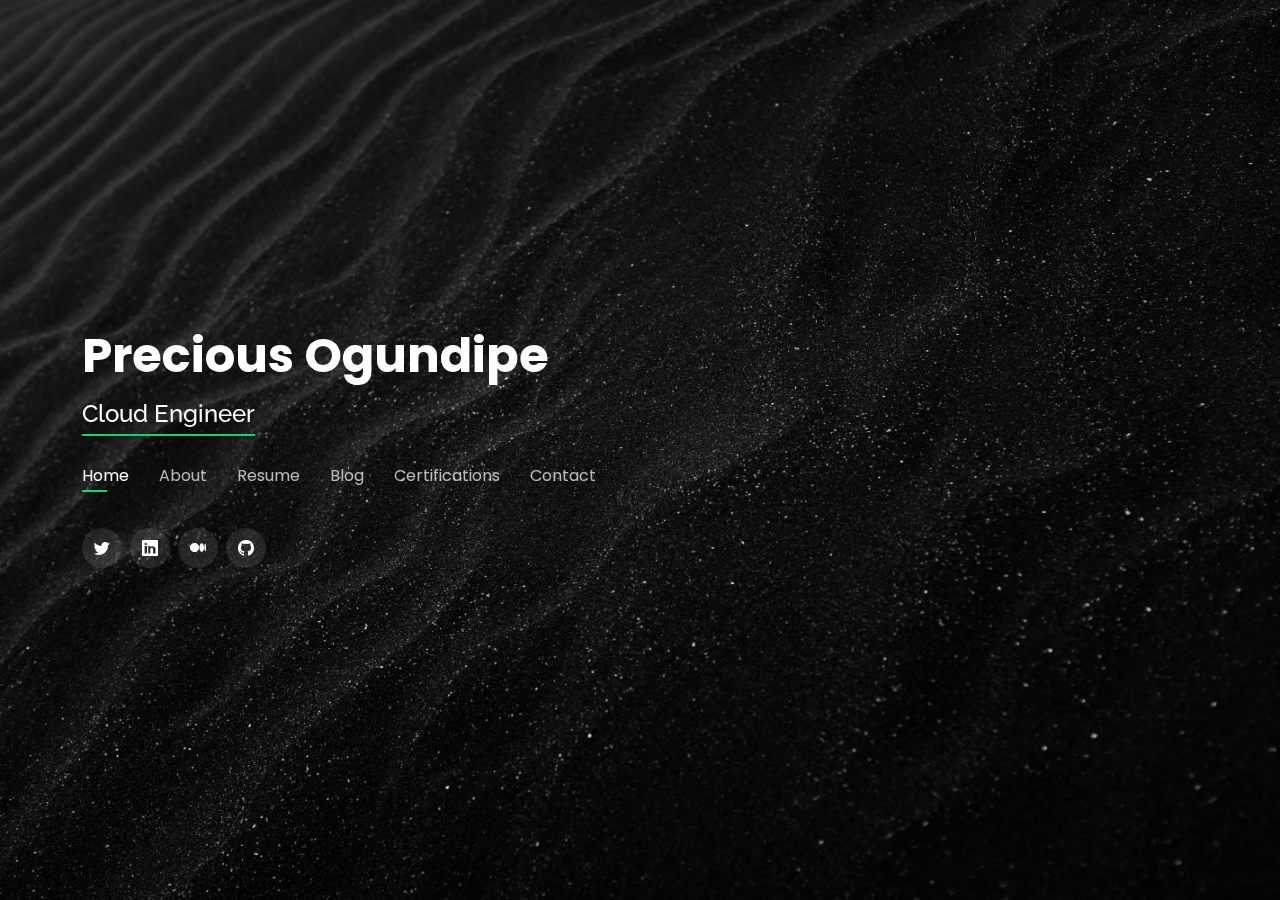
==== Week2/index.html @ 2ef1cd2e "reupload" ====
<!DOCTYPE html>
<html lang="en">

<head>
  <meta charset="utf-8">
  <meta content="width=device-width, initial-scale=1.0" name="viewport">

  <meta content="" name="description">
  <meta content="" name="keywords">

  <!-- Favicons -->
  <link href="assets/img/favicon.png" rel="icon">
  <link href="assets/img/apple-touch-icon.png" rel="apple-touch-icon">

  <!-- Google Fonts -->
  <link href="https://fonts.googleapis.com/css?family=Open+Sans:300,300i,400,400i,600,600i,700,700i|Raleway:300,300i,400,400i,500,500i,600,600i,700,700i|Poppins:300,300i,400,400i,500,500i,600,600i,700,700i" rel="stylesheet">

  <!-- Vendor CSS Files -->
  <link href="assets/vendor/bootstrap/css/bootstrap.min.css" rel="stylesheet">
  <link href="assets/vendor/bootstrap-icons/bootstrap-icons.css" rel="stylesheet">
  <link href="assets/vendor/boxicons/css/boxicons.min.css" rel="stylesheet">
  <link href="assets/vendor/glightbox/css/glightbox.min.css" rel="stylesheet">
  <link href="assets/vendor/remixicon/remixicon.css" rel="stylesheet">
  <link href="assets/vendor/swiper/swiper-bundle.min.css" rel="stylesheet">

  <!-- Template Main CSS File -->
  <link href="assets/css/style.css" rel="stylesheet">

  <!-- =======================================================
  * Template Name: Personal
  * Updated: Sep 18 2023 with Bootstrap v5.3.2
  * Template URL: https://bootstrapmade.com/personal-free-resume-bootstrap-template/
  * Author: BootstrapMade.com
  * License: https://bootstrapmade.com/license/
  ======================================================== -->
</head>

<body>

  <!-- ======= Header ======= -->
  <header id="header">
    <div class="container">

      <h1><a href="index.html">Precious Ogundipe</a></h1>
      <!-- Uncomment below if you prefer to use an image logo -->
      <!-- <a href="index.html" class="mr-auto"><img src="assets/img/logo.png" alt="" class="img-fluid"></a> -->
      <h2><span>Cloud Engineer</span></h2>

      <nav id="navbar" class="navbar">
        <ul>
          <li><a class="nav-link active" href="#header">Home</a></li>
          <li><a class="nav-link" href="#about">About</a></li>
          <li><a class="nav-link" href="#resume">Resume</a></li>
          <li><a class="nav-link" href="#services">Blog</a></li>
          <li><a class="nav-link" href="#certifications">Certifications</a></li>
          <li><a class="nav-link" href="#contact">Contact</a></li>
          <li><a class="counter"></a></li>
        </ul>
        <i class="bi bi-list mobile-nav-toggle"></i>
      </nav><!-- .navbar -->

      <div class="social-links">
        <a href="https://twitter.com/Emoji___Queen" class="twitter"><i class="bi bi-twitter"></i></a>
        <a href="https://www.linkedin.com/in/precious-ogundipe/" class="linkedin"><i class="bi bi-linkedin"></i></a>
        <a href="https://medium.com/@preciousdipe" class="medium"><i class="bi bi-medium"></i></a>
        <a href="https://github.com/preciousdipe" class="github"><i class="bi bi-github"></i></a>
      </div>

    </div>
  </header><!-- End Header -->

  <!-- ======= About Section ======= -->
  <section id="about" class="about">

    <!-- ======= About Me ======= -->
    <div class="about-me container">

      <div class="section-title">
        <h2>About</h2>
        <p>Learn more about me</p>
      </div>

      <div class="row">
        <div class="col-lg-4" data-aos="fade-right">
          <img src="assets/img/me.jpg" class="img-fluid" alt="">
        </div>
        <div class="col-lg-8 pt-4 pt-lg-0 content" data-aos="fade-left">
          <h3>DevOps &amp; Cloud Engineer</h3>
          <p class="fst-italic">
            I am passionate about cloud computing and I am actively engaged in exploring the expansive landscape of cloud technologies. My dedication lies in effectively harnessing AWS services to architect scalable and proficient solutions.
          </p>
          <div class="row">
            <div class="col-lg-6">
              <ul>
                <li><i class="bi bi-chevron-right"></i> <strong>Birthday:</strong> <span>5 May</span></li>
                <li><i class="bi bi-chevron-right"></i> <strong>Phone:</strong> <span>+2348110873831</span></li>
                <li><i class="bi bi-chevron-right"></i> <strong>City:</strong> <span>Lagos, Nigeria</span></li>
              </ul>
            </div>
          </div>
          <p>
          </p>
        </div>
      </div>
    <!-- ======= Skills  ======= -->
    <div class="skills container">

      <div class="section-title">
        <h2>Skills</h2>
      </div>

      <div class="row skills-content">

        <div class="col-lg-6">

          <div class="progress">
            <span class="skill">HTML and CSS <i class="val"></i></span>
            <div class="progress-bar-wrap">
              <div class="progress-bar" role="progressbar" aria-valuenow="80" aria-valuemin="0" aria-valuemax="100"></div>
            </div>
          </div>

          <div class="progress">
            <span class="skill">SQL <i class="val"></i></span>
            <div class="progress-bar-wrap">
              <div class="progress-bar" role="progressbar" aria-valuenow="90" aria-valuemin="0" aria-valuemax="100"></div>
            </div>
          </div>

          <div class="progress">
            <span class="skill">AWS Cloud <i class="val"></i></span>
            <div class="progress-bar-wrap">
              <div class="progress-bar" role="progressbar" aria-valuenow="93" aria-valuemin="0" aria-valuemax="100"></div>
            </div>
          </div>

        </div>

        <div class="col-lg-6">

          <div class="progress">
            <span class="skill">Python <i class="val"></i></span>
            <div class="progress-bar-wrap">
              <div class="progress-bar" role="progressbar" aria-valuenow="88" aria-valuemin="0" aria-valuemax="100"></div>
            </div>
          </div>

          <div class="progress">
            <span class="skill">Shell Scripting <i class="val"></i></span>
            <div class="progress-bar-wrap">
              <div class="progress-bar" role="progressbar" aria-valuenow="90" aria-valuemin="0" aria-valuemax="100"></div>
            </div>
          </div>

          <div class="progress">
            <span class="skill">Google Cloud <i class="val"></i></span>
            <div class="progress-bar-wrap">
              <div class="progress-bar" role="progressbar" aria-valuenow="60" aria-valuemin="0" aria-valuemax="100"></div>
            </div>
          </div>

        </div>

      </div>

    </div><!-- End Skills -->

    <!-- ======= Interests ======= -->
    <div class="interests container">

      <div class="section-title">
        <h2>Interests</h2>
      </div>

      <div class="row">
        <div class="col-lg-3 col-md-4">
          <div class="icon-box">
            <i class="ri-server-fill" style="color: #ffbb2c;"></i>
            <h3>Kubernetes</h3>
          </div>
        </div>
        <div class="col-lg-3 col-md-4 mt-4 mt-md-0">
          <div class="icon-box">
            <i class="ri-bar-chart-box-line" style="color: #5578ff;"></i>
            <h3>CI/CD</h3>
          </div>
        </div>
        <div class="col-lg-3 col-md-4 mt-4 mt-md-0">
          <div class="icon-box">
            <i class="ri-game-line" style="color: #e80368;"></i>
            <h3>Gaming</h3>
          </div>
        </div>
        <div class="col-lg-3 col-md-4 mt-4 mt-lg-0">
          <div class="icon-box">
            <i class="ri-code-s-slash-line" style="color: #e361ff;"></i>
            <h3>Programming</h3>
          </div>
        </div>
        <div class="col-lg-3 col-md-4 mt-4">
          <div class="icon-box">
            <i class="ri-database-2-line" style="color: #47aeff;"></i>
            <h3>Databases</h3>
          </div>
        </div>
        <div class="col-lg-3 col-md-4 mt-4">
          <div class="icon-box">
            <i class="ri-gradienter-line" style="color: #ffa76e;"></i>
            <h3>Automation</h3>
          </div>
        </div>
        <div class="col-lg-3 col-md-4 mt-4">
          <div class="icon-box">
            <i class="ri-terminal-box-fill" style="color: #11dbcf;"></i>
            <h3>Terraform</h3>
          </div>
        </div>
        <div class="col-lg-3 col-md-4 mt-4">
          <div class="icon-box">
            <i class="ri-movie-line" style="color: #4233ff;"></i>
            <h3>Movies</h3>
          </div>
        </div>
        <div class="col-lg-3 col-md-4 mt-4">
          <div class="icon-box">
            <i class="ri-github-fill" style="color: #b2904f;"></i>
            <h3>Github</h3>
          </div>
        </div>
        <div class="col-lg-3 col-md-4 mt-4">
          <div class="icon-box">
            <i class="ri-music-line" style="color: #b20969;"></i>
            <h3>Music</h3>
          </div>
        </div>
        <div class="col-lg-3 col-md-4 mt-4">
          <div class="icon-box">
            <i class="ri-brain-line" style="color: #ff5828;"></i>
            <h3>AI/ML</h3>
          </div>
        </div>
        <div class="col-lg-3 col-md-4 mt-4">
          <div class="icon-box">
            <i class="ri-translate" style="color: #29cc61;"></i>
            <h3>Language</h3>
          </div>
        </div>
      </div>

  </section><!-- End About Section -->

  <!-- ======= Resume Section ======= -->
  <section id="resume" class="resume">
    <div class="container">

      <div class="section-title">
        <h2>Resume</h2>
        <p>Resume</p>
      </div>

      <div class="row">
        <div class="col-lg-6">
          <h3 class="resume-title">Summary</h3>
          <div class="resume-item pb-0">
            <h4>Precious Ogundipe</h4>
            <p><em>AWS Cloud Engineer who is skilled at designing and implementing high available and cost effective cloud solutions to meet organizational needs. Possess solid understanding of AWS services, including EC2, S3,
              RDS, and Lambda, coupled with hands-on experience in deploying and managing cloud infrastructure.</em></p>
            <p>
            <ul>
              <li>Lagos, Nigeria</li>
              <li>(234) 8110873831</li>
              <li>preciousdipe@gmail.com</li>
            </ul>
            </p>
          </div>

          <h3 class="resume-title">Education</h3>
          <div class="resume-item">
            <h4>Cloud Computing</h4>
            <h5>September 2023 - December 2023</h5>
            <p><em>AWS Re/Start</em></p>
            <li>
              Completed full-time, classroom based skills development and training program on IT fundamentals, AWS Cloud, and professional skills.
            </li>
            <li>
              Built IT fundamental skills, including: working knowledge of Linux OS, writing scripts in Python and Shell.
Learned how to apply core AWS services in the areas of compute, storage and networking; including EC2, S3, IAM, VPC, Lambda, Cloud Formation, RDS and Route 53.
            </li>
            <li>
              Demonstrated strong verbal and written communication skills, including the ability to explain technical information and terminology to non-technical end users.
            </li>
            <li>
              Learned how to configure, monitor, and support the suite of core AWS services.
            </li>
          </div>
          <div class="resume-item">
            <h4>Applied Geophysics &amp; Seismology</h4>
            <h5>2016 - 2023</h5>
            <p><em>Federal University of Technology Akure, Nigeria</em></p>
          </div>
        </div>
        <div class="col-lg-6">
          <h3 class="resume-title">Professional Experience</h3>
          <div class="resume-item">
            <h4>Lonadek Intern</h4>
            <h5>Septemeber 2023 - Present</h5>
            <p><em>Yaba, Lagos </em></p>
            <p>
            <ul>
              <li>Gained hands-on experience with AWS services such as EC2, S3, and RDS, ensuring seamless migration and
                optimizing resource utilization.</li>
              <li>Contributed to the implementation of security best practices, ensuring compliance with industry standards and
                AWS security protocols.</li>
              <li>Collaborated with the security team to establish and enforce access controls, encryption policies, and monitoring
                mechanisms</li>
              <li>Developed comprehensive documentation outlining AWS best practices, security measures, and cost optimization
                strategies for internal reference.</li>
            </ul>
            </p>
          </div>
        </div>
      </div>

    </div>
  </section><!-- End Resume Section -->

  <!-- ======= Services Section ======= -->
  <section id="services" class="services">
    <div class="container">

      <div class="section-title">
        <h2>Blog</h2>
      </div>

      <div class="row">
        <div class="col-lg-4 col-md-6 d-flex align-items-stretch">
          <div class="icon-box">
            <div class="icon"><i class="bx bxl-dribbble"></i></div>
            <h4><a href="https://medium.com/@preciousdipe/deploying-an-ec2-instance-a-beginners-guide-ca88b39eff12">Deploying an EC2 Instance</a></h4>
            <p>Executing the deployment of an EC2 instance, involving the provisioning and configuration of a virtual server on Amazon Web Services (AWS) to meet specific computing needs.</p>
          </div>
        </div>

        <div class="col-lg-4 col-md-6 d-flex align-items-stretch mt-4 mt-md-0">
          <div class="icon-box">
            <div class="icon"><i class="bx bx-file"></i></div>
            <h4><a href="https://medium.com/@preciousdipe/setting-up-amazon-linux-ec2-instance-for-web-server-installation-e1ef56aa4a0a">Setting Up Amazon Linux EC2 Instance for Web Server Installation</a></h4>
            <p>Established an Amazon Linux EC2 instance to facilitate the seamless installation of a web server, streamlining the process for efficient hosting and web-based applications.</p>
          </div>
        </div>

        <div class="col-lg-4 col-md-6 d-flex align-items-stretch mt-4 mt-lg-0">
          <div class="icon-box">
            <div class="icon"><i class="bx bx-tachometer"></i></div>
            <h4><a href="https://medium.com/@preciousdipe/securing-your-website-with-aws-cloudtrail-b3ff0b803da3">Securing Your Website with AWS CloudTrail</a></h4>
            <p>Enhancing website security through the implementation of AWS CloudTrail for comprehensive monitoring and auditing of activities within the AWS environment.</p>
          </div>
        </div>

        <div class="col-lg-4 col-md-6 d-flex align-items-stretch mt-4">
          <div class="icon-box">
            <div class="icon"><i class="bx bx-world"></i></div>
            <h4><a href="https://medium.com/@preciousdipe/creating-and-configuring-your-relational-database-on-amazon-rds-688ea8dff659">Creating and Configuring Your Relational Database on Amazon RDS</a></h4>
            <p>Established and configured a relational database on Amazon RDS for efficient data management</p>
          </div>
        </div>

        <div class="col-lg-4 col-md-6 d-flex align-items-stretch mt-4">
          <div class="icon-box">
            <div class="icon"><i class="bx bx-slideshow"></i></div>
            <h4><a href="https://medium.com/@preciousdipe/understanding-amazon-ebs-5fa960745d4c">Understanding Amazon EBS</a></h4>
            <p>Comprehensively grasping the intricacies of Amazon Elastic Block Store (EBS), a scalable block storage service on AWS</p>
          </div>
        </div>

        <div class="col-lg-4 col-md-6 d-flex align-items-stretch mt-4">
          <div class="icon-box">
            <div class="icon"><i class="bx bx-arch"></i></div>
            <h4><a href="https://medium.com/@preciousdipe/automating-data-management-on-aws-a-step-by-step-tutorial-4525cf70aef6">Automating Data Management on AWS: A Step-by-Step Tutorial</a></h4>
            <p>Streamlined data management on AWS through automation techniques</p>
          </div>
        </div>

      </div>

    </div>
  </section><!-- End Services Section -->

  <!-- ======= Services Section ======= -->
  <section id="certifications" class="services">
    <div class="container">

      <div class="section-title">
        <h2>Certifications</h2>
      </div>

      <div class="row">
        <div class="col-lg-4 col-md-6 d-flex align-items-stretch">
          <div class="icon-box">
            <a href="https://www.credly.com/badges/46d97d95-184f-40d1-b402-21c3e1bffd00/public_url">
              <img src="assets\img\certification\restart.png" alt="Certificate 1" style="width: 300px; height: auto;">
            </a>
            <h4><a href="https://www.credly.com/badges/46d97d95-184f-40d1-b402-21c3e1bffd00/public_url">AWS re/Start Graduate</a></h4>
          </div>
        </div>

        <div class="col-lg-4 col-md-6 d-flex align-items-stretch mt-4 mt-md-0">
          <div class="icon-box">
            <a href="https://www.hackerrank.com/certificates/4501b8b2c503">
              <img src="assets\img\certification\SQL_intermediate.png" alt="Certificate 1" style="width: 300px; height: auto;">
            </a>
            <h4 style="margin-top: 30px;"><a href="https://www.hackerrank.com/certificates/4501b8b2c503">HackerRank SQL (Intermediate)</a></h4>
          </div>
        </div>

        <div class="col-lg-4 col-md-6 d-flex align-items-stretch mt-4 mt-lg-0">
          <div class="icon-box">
            <a href="https://www.hackerrank.com/certificates/4501b8b2c503">
              <img src="assets\img\certification\SQL_basic.png" alt="Certificate 1" style="width: 300px; height: auto;">
            </a>
            <h4 style="margin-top: 30px;"><a href="https://www.hackerrank.com/certificates/4501b8b2c503">HackerRank SQL (Basic)</a></h4>
          </div>
        </div>

        <div class="col-lg-4 col-md-6 d-flex align-items-stretch mt-4">
          <div class="icon-box">
            <a href="https://www.hackerrank.com/certificates/4501b8b2c503">
              <img src="assets\img\certification\python_basic.png" alt="Certificate 1" style="width: 300px; height: auto;">
            </a>
            <h4 style="margin-top: 30px;"><a href="https://www.hackerrank.com/certificates/4501b8b2c503">HackerRank Python (Basic)</a></h4>
          </div>
        </div>
      </div>
    </div>
  </section><!-- End Services Section -->


  <!-- ======= Contact Section ======= -->
  <section id="contact" class="contact">
    <div class="container">

      <div class="section-title">
        <h2>Contact</h2>
        <p>Contact Me</p>
      </div>

      <div class="row mt-2">

        <div class="col-md-6 mt-4 mt-md-0 d-flex align-items-stretch">
          <div class="info-box">
            <i class="bx bx-share-alt"></i>
            <h3>Social Profiles</h3>
            <div class="social-links">
              <a href="https://twitter.com/Emoji___Queen" class="twitter"><i class="bi bi-twitter"></i></a>
              <a href="https://www.linkedin.com/in/precious-ogundipe/" class="linkedin"><i class="bi bi-linkedin"></i></a>
              <a href="https://medium.com/@preciousdipe" class="medium"><i class="bi bi-medium"></i></a>
              <a href="https://github.com/preciousdipe" class="github"><i class="bi bi-github"></i></a>
              <a href="https://t.me/Dipep" class="telegram"><i class="bi bi-telegram"></i></a>
            </div>
          </div>
        </div>

        <div class="col-lg-4 col-md-6 d-flex align-items-stretch mt-4 mt-md-0">
          <div class="info-box">
            <i class="bx bx-envelope"></i>
            <h3>Email Me</h3>
            <p>preciousdipe@gmail.com</p>
          </div>
        </div>
        <div class="col-md-6 mt-4 d-flex align-items-stretch">
          <div class="info-box">
            <i class="bx bx-phone-call"></i>
            <h3>Call Me</h3>
            <p>+234 8110873831</p>
          </div>
        </div>
      </div>

      <form action="forms/contact.php" method="post" role="form" class="php-email-form mt-4">
        <div class="row">
          <div class="col-md-6 form-group">
            <input type="text" name="name" class="form-control" id="name" placeholder="Your Name" required>
          </div>
          <div class="col-md-6 form-group mt-3 mt-md-0">
            <input type="email" class="form-control" name="email" id="email" placeholder="Your Email" required>
          </div>
        </div>
        <div class="form-group mt-3">
          <input type="text" class="form-control" name="subject" id="subject" placeholder="Subject" required>
        </div>
        <div class="form-group mt-3">
          <textarea class="form-control" name="message" rows="5" placeholder="Message" required></textarea>
        </div>
        <div class="my-3">
          <div class="loading">Loading</div>
          <div class="error-message"></div>
          <div class="sent-message">Your message has been sent. Thank you!</div>
        </div>
        <div class="text-center"><button type="submit">Send Message</button></div>
      </form>

    </div>
  </section><!-- End Contact Section -->

  <div class="credits">
    <!-- All the links in the footer should remain intact. -->
    <!-- You can delete the links only if you purchased the pro version. -->
    <!-- Licensing information: https://bootstrapmade.com/license/ -->
    <!-- Purchase the pro version with working PHP/AJAX contact form: https://bootstrapmade.com/personal-free-resume-bootstrap-template/ -->

  <!-- Vendor JS Files -->
  <script src="assets/vendor/purecounter/purecounter_vanilla.js"></script>
  <script src="assets/vendor/bootstrap/js/bootstrap.bundle.min.js"></script>
  <script src="assets/vendor/glightbox/js/glightbox.min.js"></script>
  <script src="assets/vendor/isotope-layout/isotope.pkgd.min.js"></script>
  <script src="assets/vendor/swiper/swiper-bundle.min.js"></script>
  <script src="assets/vendor/waypoints/noframework.waypoints.js"></script>
  <script src="assets/vendor/php-email-form/validate.js"></script>

  <!-- Template Main JS File -->
  <script src="assets/js/main.js"></script>

</body>

</html>
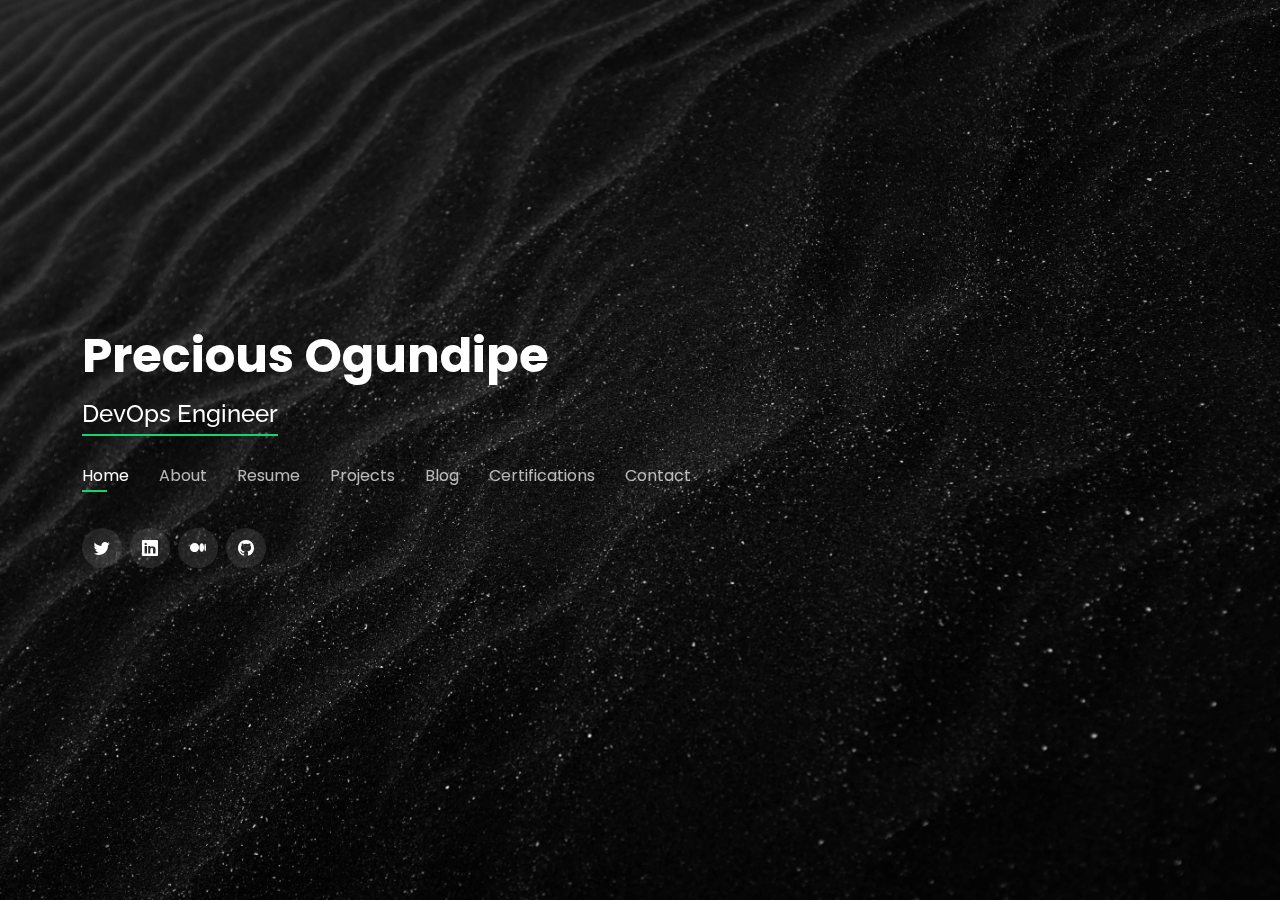
==== commit 0cd81e7a: "updated my resume" ====
--- a/Week2/index.html
+++ b/Week2/index.html
@@ -16,6 +16,11 @@
   <link href="https://fonts.googleapis.com/css?family=Open+Sans:300,300i,400,400i,600,600i,700,700i|Raleway:300,300i,400,400i,500,500i,600,600i,700,700i|Poppins:300,300i,400,400i,500,500i,600,600i,700,700i" rel="stylesheet">
 
   <!-- Vendor CSS Files -->
+  <style>
+    .custom-margin {
+      margin-bottom: 20px;
+    }
+  </style>
   <link href="assets/vendor/bootstrap/css/bootstrap.min.css" rel="stylesheet">
   <link href="assets/vendor/bootstrap-icons/bootstrap-icons.css" rel="stylesheet">
   <link href="assets/vendor/boxicons/css/boxicons.min.css" rel="stylesheet">
@@ -44,13 +49,14 @@
       <h1><a href="index.html">Precious Ogundipe</a></h1>
       <!-- Uncomment below if you prefer to use an image logo -->
       <!-- <a href="index.html" class="mr-auto"><img src="assets/img/logo.png" alt="" class="img-fluid"></a> -->
-      <h2><span>Cloud Engineer</span></h2>
+      <h2><span>DevOps Engineer</span></h2>
 
       <nav id="navbar" class="navbar">
         <ul>
           <li><a class="nav-link active" href="#header">Home</a></li>
           <li><a class="nav-link" href="#about">About</a></li>
           <li><a class="nav-link" href="#resume">Resume</a></li>
+          <li><a class="nav-link" href="#Project">Projects</a></li>
           <li><a class="nav-link" href="#services">Blog</a></li>
           <li><a class="nav-link" href="#certifications">Certifications</a></li>
           <li><a class="nav-link" href="#contact">Contact</a></li>
@@ -155,10 +161,27 @@
           <div class="progress">
             <span class="skill">Google Cloud <i class="val"></i></span>
             <div class="progress-bar-wrap">
-              <div class="progress-bar" role="progressbar" aria-valuenow="60" aria-valuemin="0" aria-valuemax="100"></div>
-            </div>
-          </div>
-
+              <div class="progress-bar" role="progressbar" aria-valuenow="90" aria-valuemin="0" aria-valuemax="100"></div>
+            </div>
+          </div>
+        </div>
+
+        <div class="col-lg-6">
+          <div class="progress">
+            <span class="skill">Azure <i class="val"></i></span>
+            <div class="progress-bar-wrap">
+              <div class="progress-bar" role="progressbar" aria-valuenow="88" aria-valuemin="0" aria-valuemax="100"></div>
+            </div>
+          </div>
+        </div>
+
+        <div class="col-lg-6">
+          <div class="progress">
+            <span class="skill">Digital Ocean <i class="val"></i></span>
+            <div class="progress-bar-wrap">
+              <div class="progress-bar" role="progressbar" aria-valuenow="90" aria-valuemin="0" aria-valuemax="100"></div>
+            </div>
+          </div>
         </div>
 
       </div>
@@ -257,14 +280,19 @@
         <h2>Resume</h2>
         <p>Resume</p>
       </div>
-
       <div class="row">
         <div class="col-lg-6">
+          <a href="assets\img\resume.pdf" download="Precious_Ogundipe_Resume.pdf" class="download-button">
+            Download Resume
+          </a>
           <h3 class="resume-title">Summary</h3>
           <div class="resume-item pb-0">
             <h4>Precious Ogundipe</h4>
-            <p><em>AWS Cloud Engineer who is skilled at designing and implementing high available and cost effective cloud solutions to meet organizational needs. Possess solid understanding of AWS services, including EC2, S3,
-              RDS, and Lambda, coupled with hands-on experience in deploying and managing cloud infrastructure.</em></p>
+            <p><em>DevOps Engineer with experience in bridging software development and IT operations by automating infrastructure-as-code (IaC),
+              designing CI/CD pipelines, and building scalable cloud architectures. Proficient in cloud architecture on AWS, GCP, Azure, and
+              Digital Ocean, with expertise in Terraform, Docker, and various CI/CD tools. Demonstrated ability to manage multi-cloud
+              environments, implement containerization strategies, and optimize deployment workflows. Passionate about building scalable,
+              resilient infrastructure while collaborating with cross-functional teams to align technical solutions with business objectives.</em></p>
             <p>
             <ul>
               <li>Lagos, Nigeria</li>
@@ -276,9 +304,8 @@
 
           <h3 class="resume-title">Education</h3>
           <div class="resume-item">
-            <h4>Cloud Computing</h4>
+            <h4>Cloud Computing (AWS Re/Start)</h4>
             <h5>September 2023 - December 2023</h5>
-            <p><em>AWS Re/Start</em></p>
             <li>
               Completed full-time, classroom based skills development and training program on IT fundamentals, AWS Cloud, and professional skills.
             </li>
@@ -295,16 +322,58 @@
           </div>
           <div class="resume-item">
             <h4>Applied Geophysics &amp; Seismology</h4>
-            <h5>2016 - 2023</h5>
+            <h5>2018 - 2023</h5>
             <p><em>Federal University of Technology Akure, Nigeria</em></p>
           </div>
         </div>
         <div class="col-lg-6">
           <h3 class="resume-title">Professional Experience</h3>
           <div class="resume-item">
+            <h4>HumberOne International</h4>
+            <h5>DevOps Engineer</h5>
+            <p>
+            <ul>
+              <li>Oversee Digital Ocean cloud environment, including droplets, volumes, and networking components</li>
+              <li>Oversee environment configuration including DNS management, ensuring high availability and secure access</li>
+              <li>Configure and manage web servers, databases, and middleware services</li>
+              <li>Collaborate with cross functional teams to continuously improve deployment processes and infrastructure reliability</li>
+              <li>Manage DNS configurations and network security to ensure reliable application access</li>
+            </ul>
+            </p>
+          </div>
+          <div class="resume-item">
+            <h4>Zayith Foods</h4>
+            <h5>DevOps Engineer</h5>
+            <p>
+            <ul>
+              <li>Manage cloud infrastructure on GCP, handling resource provisioning, security configurations, and cost optimization</li>
+              <li>Set up Cloud Build CI/CD pipelines for automated testing and deployment of applications</li>
+              <li>Lead migration initiatives to transition applications from GCP to Azure, ensuring minimal downtime and performance optimization.</li>
+              <li>Configure and manage Azure Pipelines to support both staging and production environments for frontend and backend services</li>
+              <li>Utilize Docker to containerize applications, facilitating consistent environments across development, testing, and production</li>
+              <li>Manage DNS configurations and network security to ensure reliable application access</li>
+            </ul>
+            </p>
+          </div>
+          <div class="resume-item">
+            <h4>Trinity University</h4>
+            <h5>IT Support Engineer</h5>
+            <p>
+            <ul>
+              <li>Monitored Wi-Fi services via Network Monitoring tools</li>
+              <li>Troubleshoot issues, monitor system performance, and ensure seamless operation on-premises environments.</li>
+              <li>Coordinate with IT support team to implement cloud solutions, ensuring staff are trained on new technologies and support procedures.</li>
+              <li>Maintain the Network infrastructure of the organization to ensure maximum uptime for users and administer firewall environment in terms of IT security policy.</li>
+              <li>Ensured the smooth operation of IT systems by monitoring and maintaining computer systems and networks.</li>
+              <li>Help enforce best practices for data protection, risk mitigation, and regulatory compliance across IT infrastructure.</li>
+              <li>Assisted in the deployment and maintenance of campus-wide IT solutions.</li>
+              <li>Collaborated with the team to document processes, implement best practices, and improve system efficiency.</li>
+            </ul>
+            </p>
+          </div>
+          <div class="resume-item">
             <h4>Lonadek Intern</h4>
-            <h5>Septemeber 2023 - Present</h5>
-            <p><em>Yaba, Lagos </em></p>
+            <h5>September 2023 - December 2023</h5>
             <p>
             <ul>
               <li>Gained hands-on experience with AWS services such as EC2, S3, and RDS, ensuring seamless migration and
@@ -318,11 +387,80 @@
             </ul>
             </p>
           </div>
+          <div class="resume-item">
+            <h4>AWS APAC Solutions Architecture virtual experience program on Forage</h4>
+            <h5>January 2024</h5>
+            <p>
+            <ul>
+              <li>Designed a simple and scalable hosting architecture based on Elastic Beanstalk for a client experiencing significant growth and slow response times.</li>
+              <li>Described my proposed architecture in plain language ensuring my client understood how it works and how costs will be calculated for it.</li>
+            </ul>
+            </p>
+          </div>
         </div>
       </div>
 
     </div>
   </section><!-- End Resume Section -->
+
+  <!-- ======= Project Section ======= -->
+  <section id="Project" class="services">
+    <div class="container">
+
+      <div class="section-title">
+        <h2>Projects</h2>
+      </div>
+      <div class="row">
+        <div class="col-lg-4 col-md-6 d-flex align-items-stretch">
+          <div class="icon-box">
+            <div class="icon"><i class="bx bx-message-square-detail"></i></div>
+            <h4><a href="https://pollygotapp.netlify.app/">A Language Translation Webapp</a></h4>
+            <p>PollyGlot is a web application designed to provide accurate translations using advanced generative AI models. Users can enter text, select a target language, and receive translated text with the help of Google's Generative AI.</p>
+          </div>
+        </div>
+
+        <div class="col-lg-4 col-md-6 d-flex align-items-stretch mt-4 mt-md-0">
+          <div class="icon-box">
+            <div class="icon"><i class="bx bx-basketball"></i></div>
+            <h4><a href="https://mybasketballscoreboard.netlify.app/">Basketball Scoreboard</a></h4>
+            <p>A digital scoring solution that tracks points, time, fouls, and quarters for basketball games with an intuitive interface mimicking professional scoreboards.</p>
+          </div>
+        </div>
+
+        <div class="col-lg-4 col-md-6 d-flex align-items-stretch mt-4 mt-lg-0">
+          <div class="icon-box">
+            <div class="icon"><i class="bx bx-tachometer"></i></div>
+            <h4><a href="https://myunitconverters.netlify.app/">Unit Converter</a></h4>
+            <p> A versatile tool that provides instant, accurate conversions between multiple measurement systems including length, weight, and volume units.</p>
+          </div>
+        </div>
+
+        <div class="col-lg-4 col-md-6 d-flex align-items-stretch mt-4 custom-margin">
+          <div class="icon-box">
+            <div class="icon"><i class="bx bx-lock-alt"></i></div>
+            <h4><a href="https://myrandpasswordgenerator.netlify.app/">Password Generator</a></h4>
+            <p>A secure tool that creates strong, customizable passwords with adjustable complexity settings to enhance your online security.</p>
+          </div>
+        </div>
+
+        <div class="col-lg-4 col-md-6 d-flex align-items-stretch mt-4 custom-margin">
+          <div class="icon-box">
+            <div class="icon"><i class="bx bx-transfer-alt"></i></div>
+            <h4><a href="https://passengercountonboard.netlify.app/">Count Board</a></h4>
+            <p>A responsive Count Board that tracks and displays numerical values dynamically, designed for real-time counting.</p>
+          </div>
+        </div>
+            <h4 style="color: #18d26e">NBA Game Day Notifications Website - <i>AWS, Python, JavaScript</i></h4>
+            <p>Developed a real-time alert system to provide NBA game day score notifications to users via a web interface and through SMS/Email. The system integrates AWS services such as Lambda, SNS, EventBridge, and DynamoDB, along with external NBA APIs, to deliver timely game information. The web interface was built using HTML, CSS, and JavaScript.</p>
+            <h4 style="color: #18d26e">Unit Converter Pipeline - <i>Netlify, JavaScript, Github Actions</i></h4>
+            <p>Implemented a CI/CD pipeline automation using GitHub Actions, ensuring successful builds, testing, and deployment to Netlify on every code push, with secure credential management</p>
+            <h4 style="color: #18d26e">Cloud Resume Challenge - <i>AWS, Github Actions, Terraform, Javascript ></i></h4>
+            <p>Built a serverless website using AWS services. I also Automated deployment processes with Terraform and GitHub Actions, ensuring zero downtime.</p>
+        </div>
+        </div>
+      </div>
+    </div>
+  </section><!-- End Services Section -->
 
   <!-- ======= Services Section ======= -->
   <section id="services" class="services">
@@ -393,9 +531,32 @@
       <div class="section-title">
         <h2>Certifications</h2>
       </div>
-
       <div class="row">
         <div class="col-lg-4 col-md-6 d-flex align-items-stretch">
+          <div class="icon-box">
+            <a href="https://www.credly.com/badges/9d9d7fe7-c076-4582-a9d8-980e70cc9ecc/public_url">
+              <img src="assets\img\certification\actions certification.png" alt="Certificate 1" style="width: 300px; height: auto;">
+            </a>
+            <h4><a href="https://www.credly.com/badges/9d9d7fe7-c076-4582-a9d8-980e70cc9ecc/public_url">Github Actions</a></h4>
+          </div>
+        </div>
+        <div class="col-lg-4 col-md-6 d-flex align-items-stretch">
+          <div class="icon-box">
+            <a href="https://www.credly.com/badges/4f352d15-fba2-4cec-b0d0-487103daa03b/public_url">
+              <img src="assets\img\certification\aws-certified-solutions-architect-associate.png" alt="Certificate 1" style="width: 300px; height: auto;">
+            </a>
+            <h4><a href="https://www.credly.com/badges/4f352d15-fba2-4cec-b0d0-487103daa03b/public_url">AWS Certified Solutions Architect- Associate</a></h4>
+          </div>
+        </div>
+        <div class="col-lg-4 col-md-6 d-flex align-items-stretch">
+          <div class="icon-box">
+            <a href="https://www.credly.com/badges/d46fd296-9346-406e-a535-26d56055ef7d/public_url">
+              <img src="assets\img\certification\cloud_practitioner.png" alt="Certificate 1" style="width: 300px; height: auto;">
+            </a>
+            <h4><a href="https://www.credly.com/badges/d46fd296-9346-406e-a535-26d56055ef7d/public_url">AWS Certified Cloud Practitioner</a></h4>
+          </div>
+        </div>
+        <div class="col-lg-4 col-md-6 d-flex align-items-stretch mt-4">
           <div class="icon-box">
             <a href="https://www.credly.com/badges/46d97d95-184f-40d1-b402-21c3e1bffd00/public_url">
               <img src="assets\img\certification\restart.png" alt="Certificate 1" style="width: 300px; height: auto;">
@@ -403,8 +564,7 @@
             <h4><a href="https://www.credly.com/badges/46d97d95-184f-40d1-b402-21c3e1bffd00/public_url">AWS re/Start Graduate</a></h4>
           </div>
         </div>
-
-        <div class="col-lg-4 col-md-6 d-flex align-items-stretch mt-4 mt-md-0">
+        <div class="col-lg-4 col-md-6 d-flex align-items-stretch mt-4">
           <div class="icon-box">
             <a href="https://www.hackerrank.com/certificates/4501b8b2c503">
               <img src="assets\img\certification\SQL_intermediate.png" alt="Certificate 1" style="width: 300px; height: auto;">
@@ -413,7 +573,7 @@
           </div>
         </div>
 
-        <div class="col-lg-4 col-md-6 d-flex align-items-stretch mt-4 mt-lg-0">
+        <div class="col-lg-4 col-md-6 d-flex align-items-stretch mt-4">
           <div class="icon-box">
             <a href="https://www.hackerrank.com/certificates/4501b8b2c503">
               <img src="assets\img\certification\SQL_basic.png" alt="Certificate 1" style="width: 300px; height: auto;">
@@ -522,4 +682,4 @@
 
 </body>
 
-</html>+</html>
--- a/Week2/assets/css/style.css
+++ b/Week2/assets/css/style.css
@@ -148,6 +148,29 @@
     flex-direction: column;
     align-items: center;
   }
+}
+
+/* Download Button */
+.download-button {
+  display: inline-block;
+  padding: 12px 24px;
+  background-color: #18d26e;
+  color: white;
+  text-decoration: none;
+  border-radius: 7px;
+  font-weight: bold;
+  font-family: Arial, sans-serif;
+  transition: background-color 0.3s ease;
+  box-shadow: 0 2px 5px rgba(0,0,0,0.2);
+}
+
+.download-button:hover {
+  background-color: #003d82;
+  box-shadow: 0 4px 8px rgba(0,0,0,0.3);
+}
+
+.download-button:active {
+  transform: translateY(1px);
 }
 
 /* Header Top */
